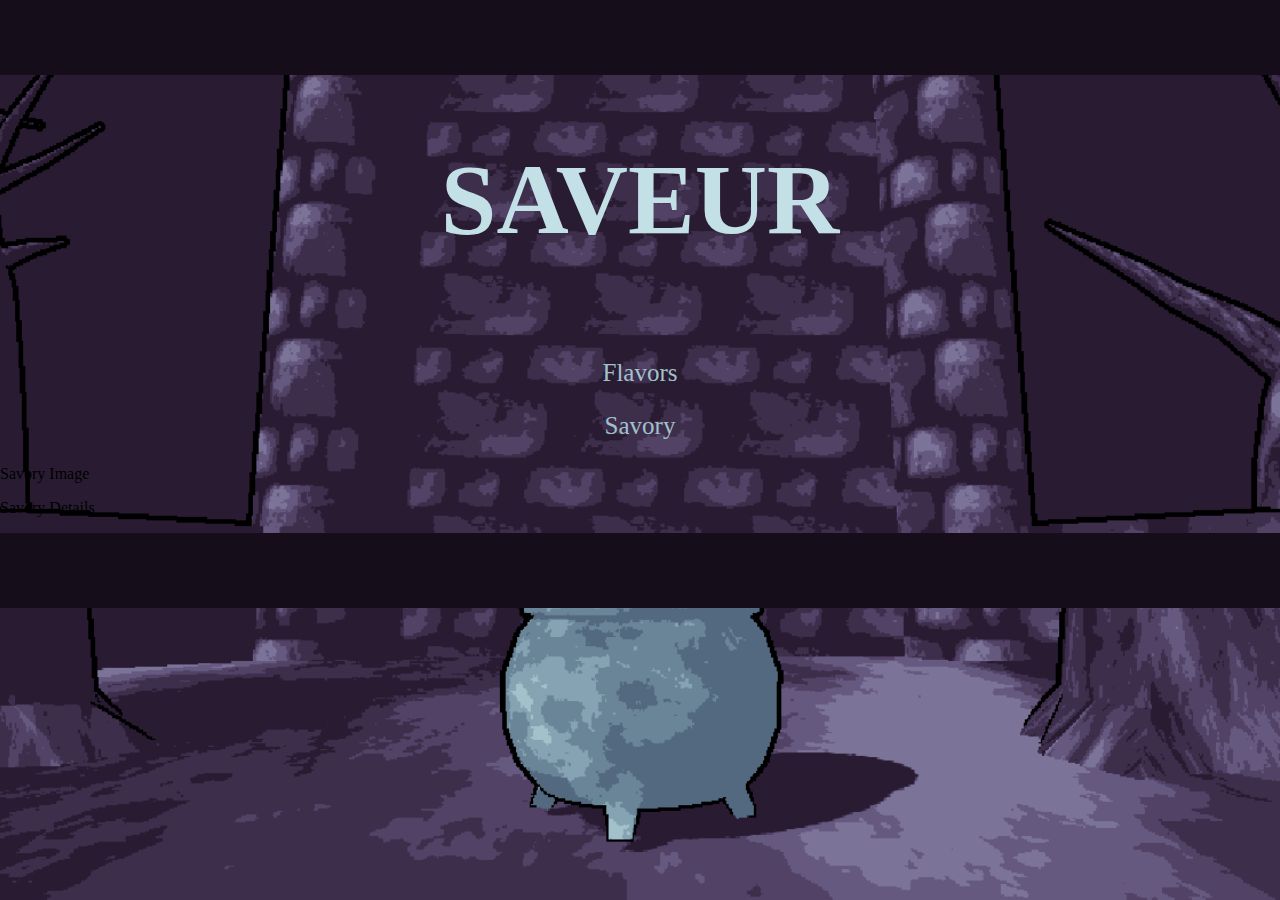
==== index.html @ 0d9b7839 "structure attempt" ====
<html>
	<head>
		<title>Saveur</title>
		<link rel="stylesheet" href="/style.css">
		<link rel="icon" type="image/x-icon" href="/Images/Icon.ico">
	</head>
	<body>
		<header>

		</header>
		<h1 id="Title" class="HorizontalStretch">
			SAVEUR
		</h1>
		<div class="VerticalGroup">
			<p class="SubTitle HorizontalStretch"> Flavors </p>
			<p class="SubTitle HorizontalStretch"> Savory </p>
			<div class="HorizontalStretch HorizontalGroup">
				<p>Savory Image </p>
				<p>Savory Details </p>
			</div>
		</div>
		<footer>

		</footer>
	</body>
</html>
---- style.css ----
body
{
    background-image: url(Images/Background.png);
    background-repeat: no-repeat;
    background-position: center;
    background-attachment: fixed;
    background-size: cover;

    margin: 0px;
    padding: 0px;
}

header
{
    width: 100%;
    height: 75px;
    background-color: #160d1a;
}

footer
{
    width: 100%;
    height: 75px;
    background-color: #160d1a;
}

#Title
{
    height: 150px;
    font-size: 100px;
    text-align: center;
    color: #c3e0e6;
}

.SubTitle
{
    font-size: 25px;
    text-align: center;
    color: #a3c1cc;
    
}

.Content
{
    font-size: 18x;
    text-align: center;
    color: #86a3b3;
}

.HorizontalStretch
{
    width: 100%;
}

.VerticalGroup
{
    flex: content;
    flex-direction: column;
    width: 100%;
}

.HorizontalGroup
{
    flex: content;
    flex-direction: row;
}
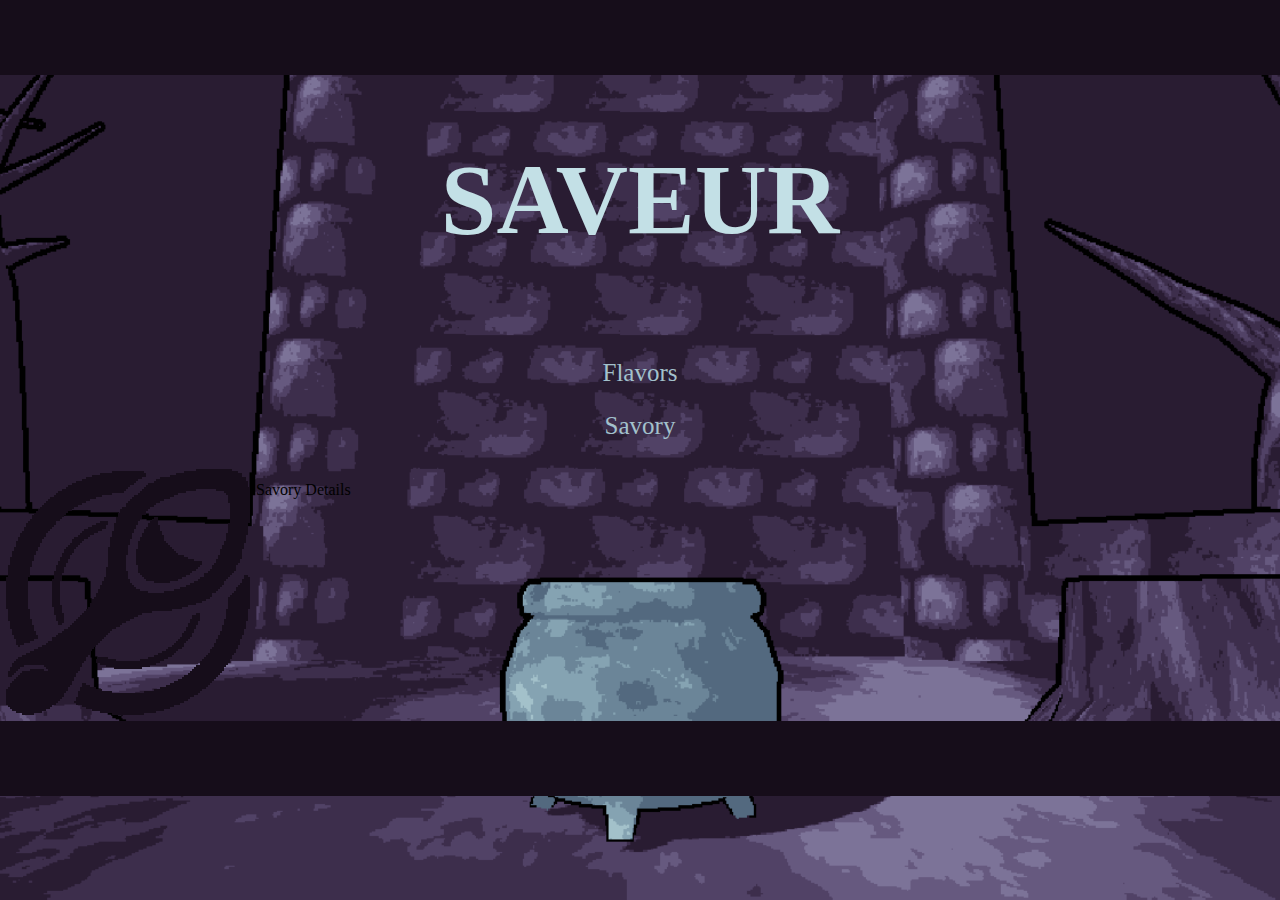
==== commit 348260d3: "testing" ====
--- a/index.html
+++ b/index.html
@@ -15,7 +15,7 @@
 			<p class="SubTitle HorizontalStretch"> Flavors </p>
 			<p class="SubTitle HorizontalStretch"> Savory </p>
 			<div class="HorizontalStretch HorizontalGroup">
-				<p>Savory Image </p>
+				<img class="FlavorImage" src="/Images/Icon.ico">
 				<p>Savory Details </p>
 			</div>
 		</div>
--- a/style.css
+++ b/style.css
@@ -61,6 +61,10 @@
 
 .HorizontalGroup
 {
-    flex: content;
-    flex-direction: row;
+    display: flex;
+}
+
+.FlavorImage
+{
+    float: left;
 }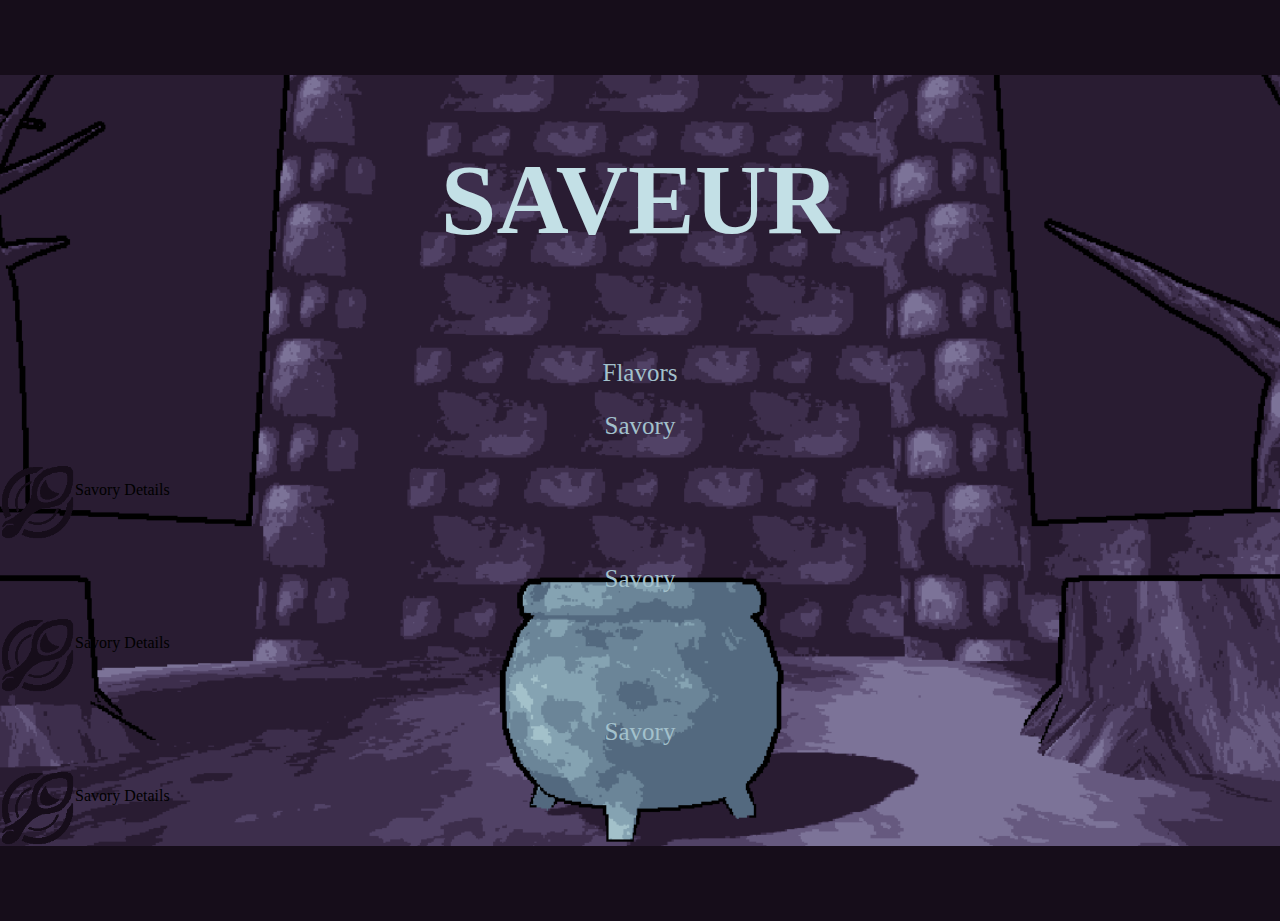
==== commit 6608c642: "testing" ====
--- a/index.html
+++ b/index.html
@@ -18,6 +18,16 @@
 				<img class="FlavorImage" src="/Images/Icon.ico">
 				<p>Savory Details </p>
 			</div>
+			<p class="SubTitle HorizontalStretch"> Savory </p>
+			<div class="HorizontalStretch HorizontalGroup">
+				<img class="FlavorImage" src="/Images/Icon.ico">
+				<p>Savory Details </p>
+			</div>
+			<p class="SubTitle HorizontalStretch"> Savory </p>
+			<div class="HorizontalStretch HorizontalGroup">
+				<img class="FlavorImage" src="/Images/Icon.ico">
+				<p>Savory Details </p>
+			</div>
 		</div>
 		<footer>
 
--- a/style.css
+++ b/style.css
@@ -67,4 +67,12 @@
 .FlavorImage
 {
     float: left;
+    width: 75px;
+}
+
+.FlavorSummary
+{
+    font-size: 18x;
+    text-align: center;
+    color: #86a3b3;
 }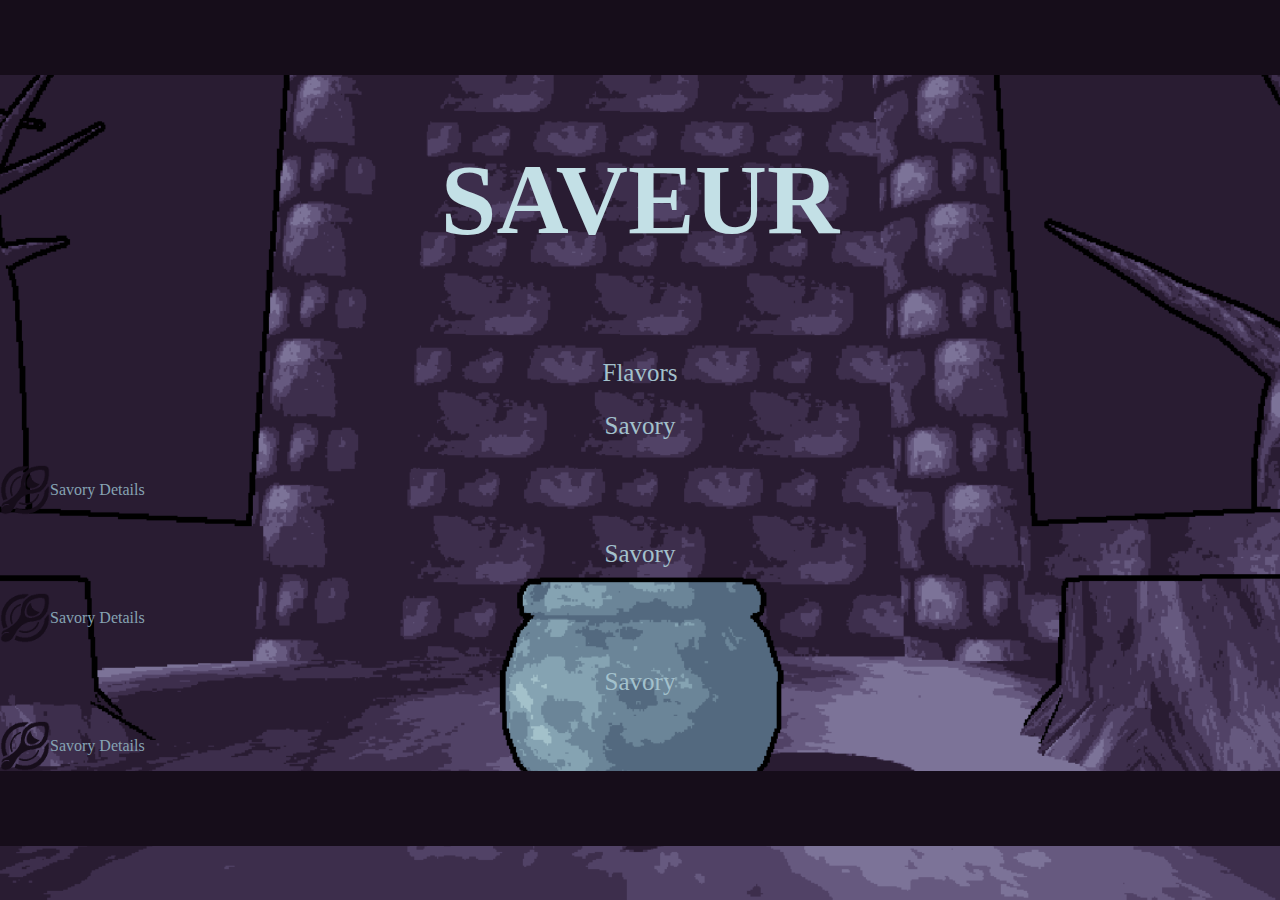
==== commit 60f7a8f0: "testing" ====
--- a/index.html
+++ b/index.html
@@ -16,17 +16,17 @@
 			<p class="SubTitle HorizontalStretch"> Savory </p>
 			<div class="HorizontalStretch HorizontalGroup">
 				<img class="FlavorImage" src="/Images/Icon.ico">
-				<p>Savory Details </p>
+				<p class="FlavorSummary">Savory Details </p>
 			</div>
 			<p class="SubTitle HorizontalStretch"> Savory </p>
 			<div class="HorizontalStretch HorizontalGroup">
 				<img class="FlavorImage" src="/Images/Icon.ico">
-				<p>Savory Details </p>
+				<p class="FlavorSummary">Savory Details </p>
 			</div>
 			<p class="SubTitle HorizontalStretch"> Savory </p>
 			<div class="HorizontalStretch HorizontalGroup">
 				<img class="FlavorImage" src="/Images/Icon.ico">
-				<p>Savory Details </p>
+				<p class="FlavorSummary">Savory Details </p>
 			</div>
 		</div>
 		<footer>
--- a/style.css
+++ b/style.css
@@ -40,13 +40,6 @@
     
 }
 
-.Content
-{
-    font-size: 18x;
-    text-align: center;
-    color: #86a3b3;
-}
-
 .HorizontalStretch
 {
     width: 100%;
@@ -67,7 +60,8 @@
 .FlavorImage
 {
     float: left;
-    width: 75px;
+    height: auto;
+    width: 50px;
 }
 
 .FlavorSummary
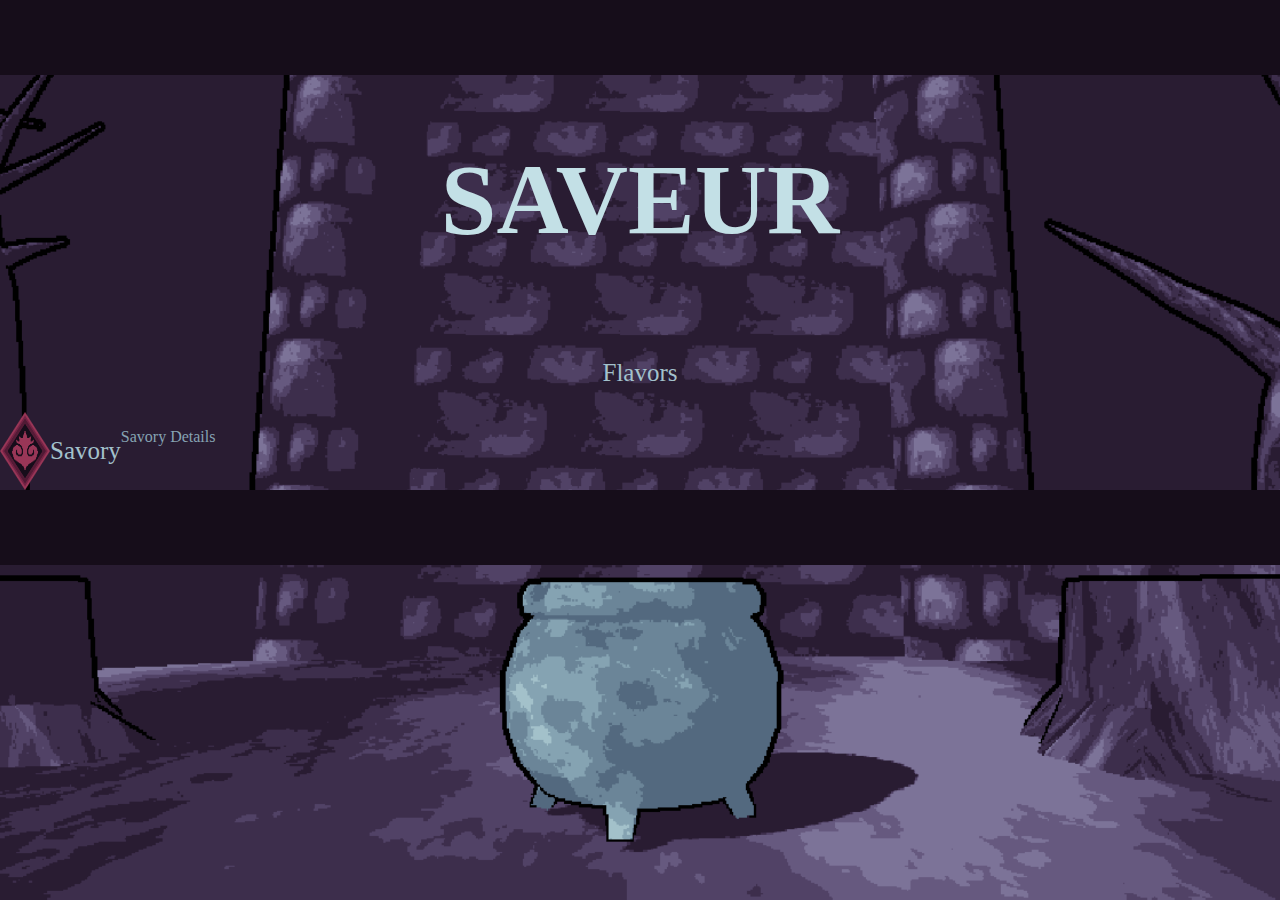
==== commit cbc2e753: "new icons" ====
--- a/index.html
+++ b/index.html
@@ -13,19 +13,9 @@
 		</h1>
 		<div class="VerticalGroup">
 			<p class="SubTitle HorizontalStretch"> Flavors </p>
-			<p class="SubTitle HorizontalStretch"> Savory </p>
 			<div class="HorizontalStretch HorizontalGroup">
-				<img class="FlavorImage" src="/Images/Icon.ico">
-				<p class="FlavorSummary">Savory Details </p>
-			</div>
-			<p class="SubTitle HorizontalStretch"> Savory </p>
-			<div class="HorizontalStretch HorizontalGroup">
-				<img class="FlavorImage" src="/Images/Icon.ico">
-				<p class="FlavorSummary">Savory Details </p>
-			</div>
-			<p class="SubTitle HorizontalStretch"> Savory </p>
-			<div class="HorizontalStretch HorizontalGroup">
-				<img class="FlavorImage" src="/Images/Icon.ico">
+				<img class="FlavorImage" src="/Images/Flavors/sprite_10.png">
+				<p class="SubTitle">Savory</p>
 				<p class="FlavorSummary">Savory Details </p>
 			</div>
 		</div>
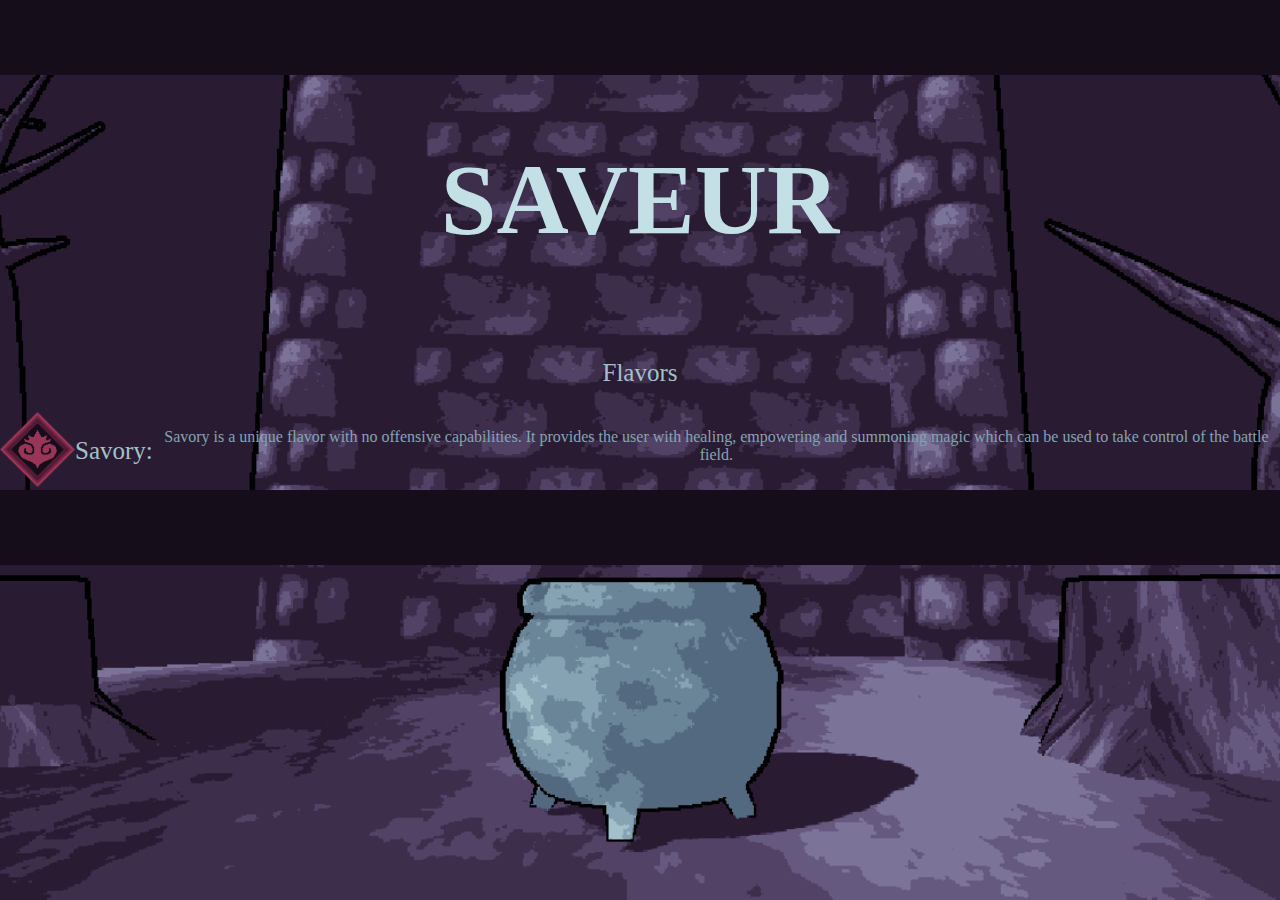
==== commit bf460b5a: "testing" ====
--- a/index.html
+++ b/index.html
@@ -15,8 +15,8 @@
 			<p class="SubTitle HorizontalStretch"> Flavors </p>
 			<div class="HorizontalStretch HorizontalGroup">
 				<img class="FlavorImage" src="/Images/Flavors/sprite_10.png">
-				<p class="SubTitle">Savory</p>
-				<p class="FlavorSummary">Savory Details </p>
+				<p class="SubTitle"> Savory: </p>
+				<p class="FlavorSummary">Savory is a unique flavor with no offensive capabilities. It provides the user with healing, empowering and summoning magic which can be used to take control of the battle field.  </p>
 			</div>
 		</div>
 		<footer>
--- a/style.css
+++ b/style.css
@@ -60,13 +60,13 @@
 .FlavorImage
 {
     float: left;
-    height: auto;
-    width: 50px;
+    height: 75px;
+    width: 75px;
 }
 
 .FlavorSummary
 {
-    font-size: 18x;
+    font-size: 20x;
     text-align: center;
     color: #86a3b3;
 }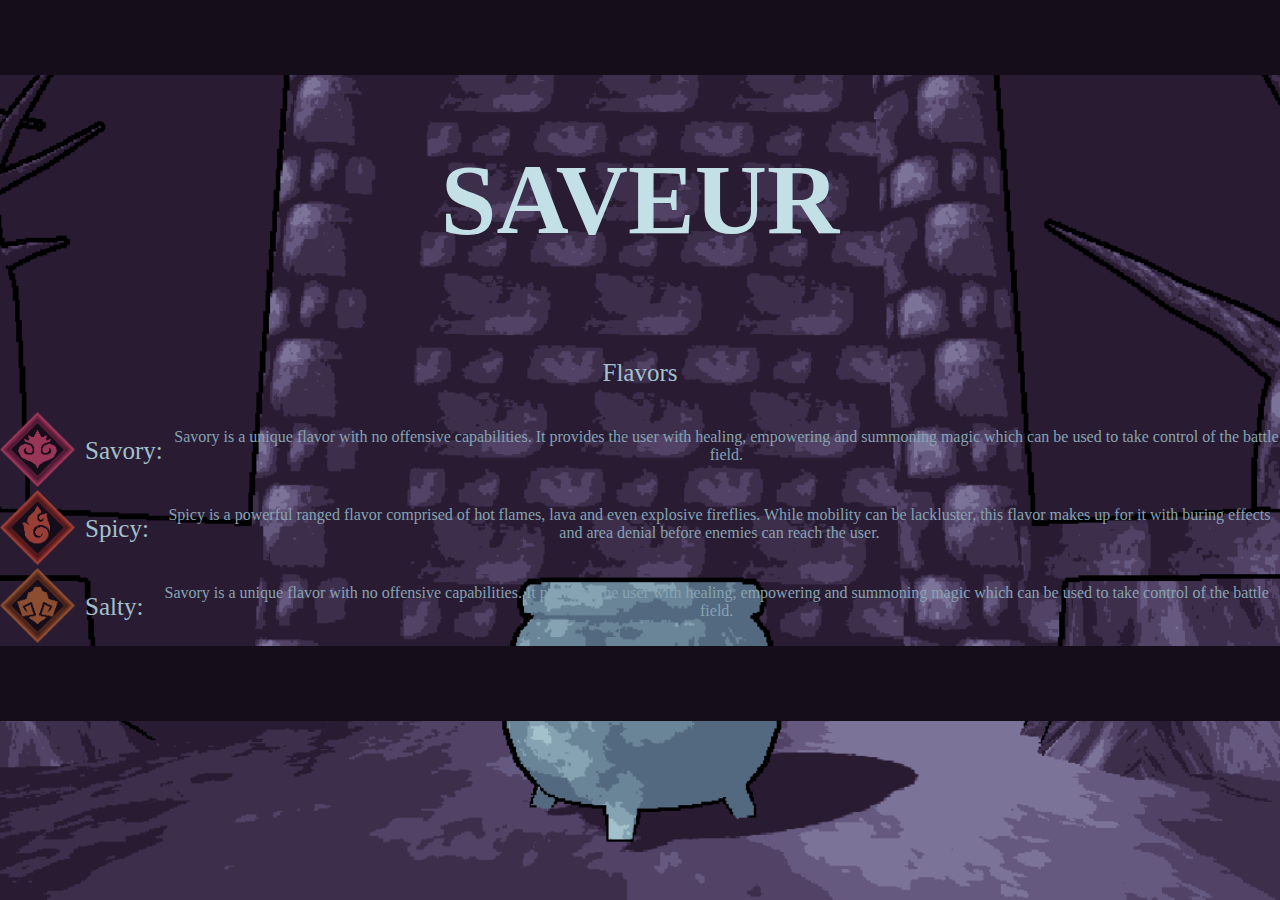
==== commit 97ad79c9: "spicy testing" ====
--- a/index.html
+++ b/index.html
@@ -16,6 +16,16 @@
 			<div class="HorizontalStretch HorizontalGroup">
 				<img class="FlavorImage" src="/Images/Flavors/sprite_10.png">
 				<p class="SubTitle"> Savory: </p>
+				<p class="FlavorSummary">Savory is a unique flavor with no offensive capabilities. It provides the user with healing, empowering and summoning magic which can be used to take control of the battle field.</p>
+			</div>
+			<div class="HorizontalStretch HorizontalGroup">
+				<img class="FlavorImage" src="/Images/Flavors/sprite_11.png">
+				<p class="SubTitle"> Spicy: </p>
+				<p class="FlavorSummary">Spicy is a powerful ranged flavor comprised of hot flames, lava and even explosive fireflies. While mobility can be lackluster, this flavor makes up for it with buring effects and area denial before enemies can reach the user.</p>
+			</div>
+			<div class="HorizontalStretch HorizontalGroup">
+				<img class="FlavorImage" src="/Images/Flavors/sprite_12.png">
+				<p class="SubTitle"> Salty: </p>
 				<p class="FlavorSummary">Savory is a unique flavor with no offensive capabilities. It provides the user with healing, empowering and summoning magic which can be used to take control of the battle field.  </p>
 			</div>
 		</div>
--- a/style.css
+++ b/style.css
@@ -55,6 +55,7 @@
 .HorizontalGroup
 {
     display: flex;
+    gap: 10px;
 }
 
 .FlavorImage
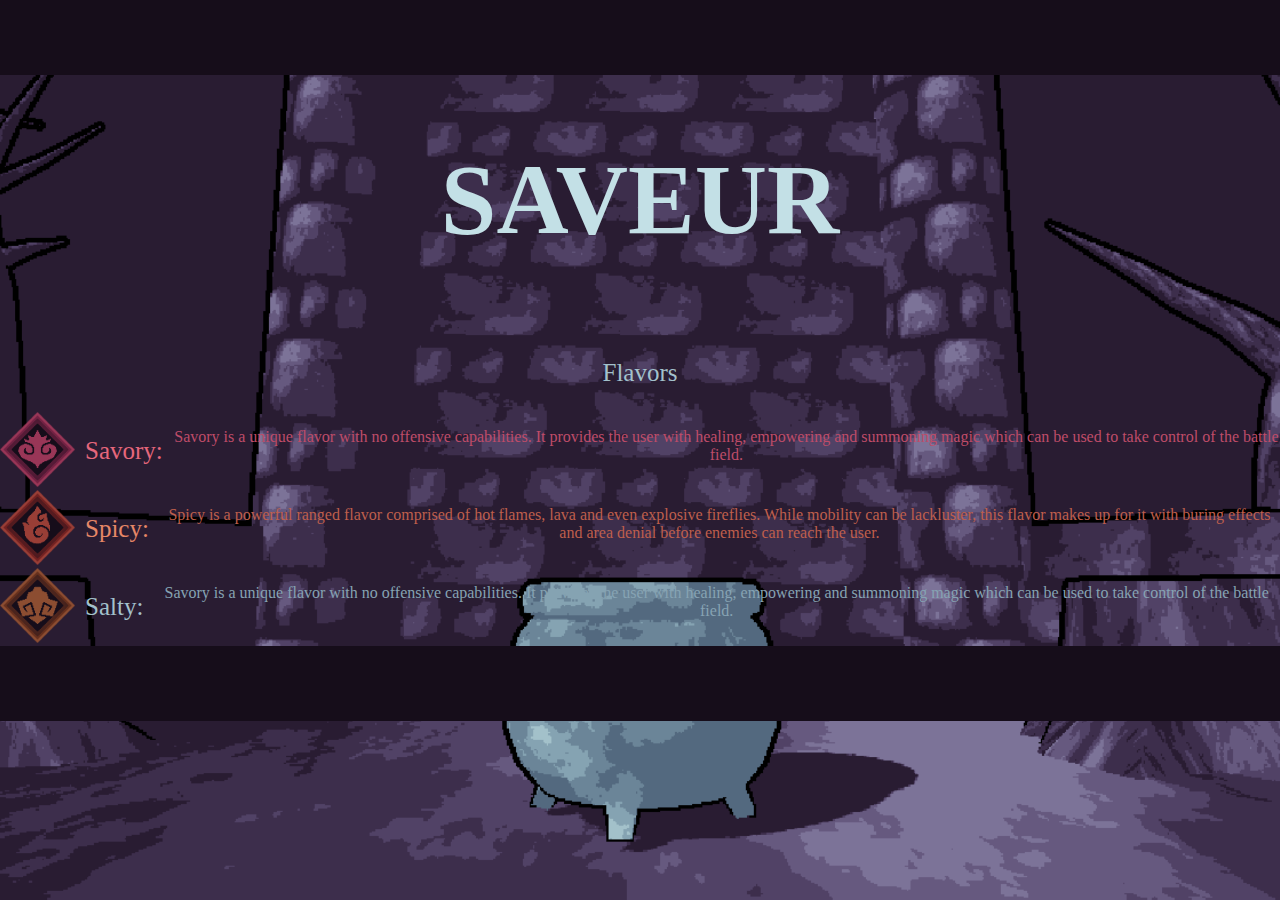
==== commit b860423d: "colors" ====
--- a/index.html
+++ b/index.html
@@ -15,13 +15,13 @@
 			<p class="SubTitle HorizontalStretch"> Flavors </p>
 			<div class="HorizontalStretch HorizontalGroup">
 				<img class="FlavorImage" src="/Images/Flavors/sprite_10.png">
-				<p class="SubTitle"> Savory: </p>
-				<p class="FlavorSummary">Savory is a unique flavor with no offensive capabilities. It provides the user with healing, empowering and summoning magic which can be used to take control of the battle field.</p>
+				<p class="SubTitle SavoryTitle"> Savory: </p>
+				<p class="FlavorSummary SavoryContent">Savory is a unique flavor with no offensive capabilities. It provides the user with healing, empowering and summoning magic which can be used to take control of the battle field.</p>
 			</div>
 			<div class="HorizontalStretch HorizontalGroup">
 				<img class="FlavorImage" src="/Images/Flavors/sprite_11.png">
-				<p class="SubTitle"> Spicy: </p>
-				<p class="FlavorSummary">Spicy is a powerful ranged flavor comprised of hot flames, lava and even explosive fireflies. While mobility can be lackluster, this flavor makes up for it with buring effects and area denial before enemies can reach the user.</p>
+				<p class="SubTitle SpicyTitle"> Spicy: </p>
+				<p class="FlavorSummary SpicyContent">Spicy is a powerful ranged flavor comprised of hot flames, lava and even explosive fireflies. While mobility can be lackluster, this flavor makes up for it with buring effects and area denial before enemies can reach the user.</p>
 			</div>
 			<div class="HorizontalStretch HorizontalGroup">
 				<img class="FlavorImage" src="/Images/Flavors/sprite_12.png">
--- a/style.css
+++ b/style.css
@@ -70,4 +70,22 @@
     font-size: 20x;
     text-align: center;
     color: #86a3b3;
+}
+
+.SavoryTitle
+{
+    color: #e6677c;
+}
+.SavoryContent
+{
+    color: #bf4c69;
+}
+
+.SpicyTitle
+{
+    color: #e68767;
+}
+.SpicyContent
+{
+    color: #bf5f4c;
 }